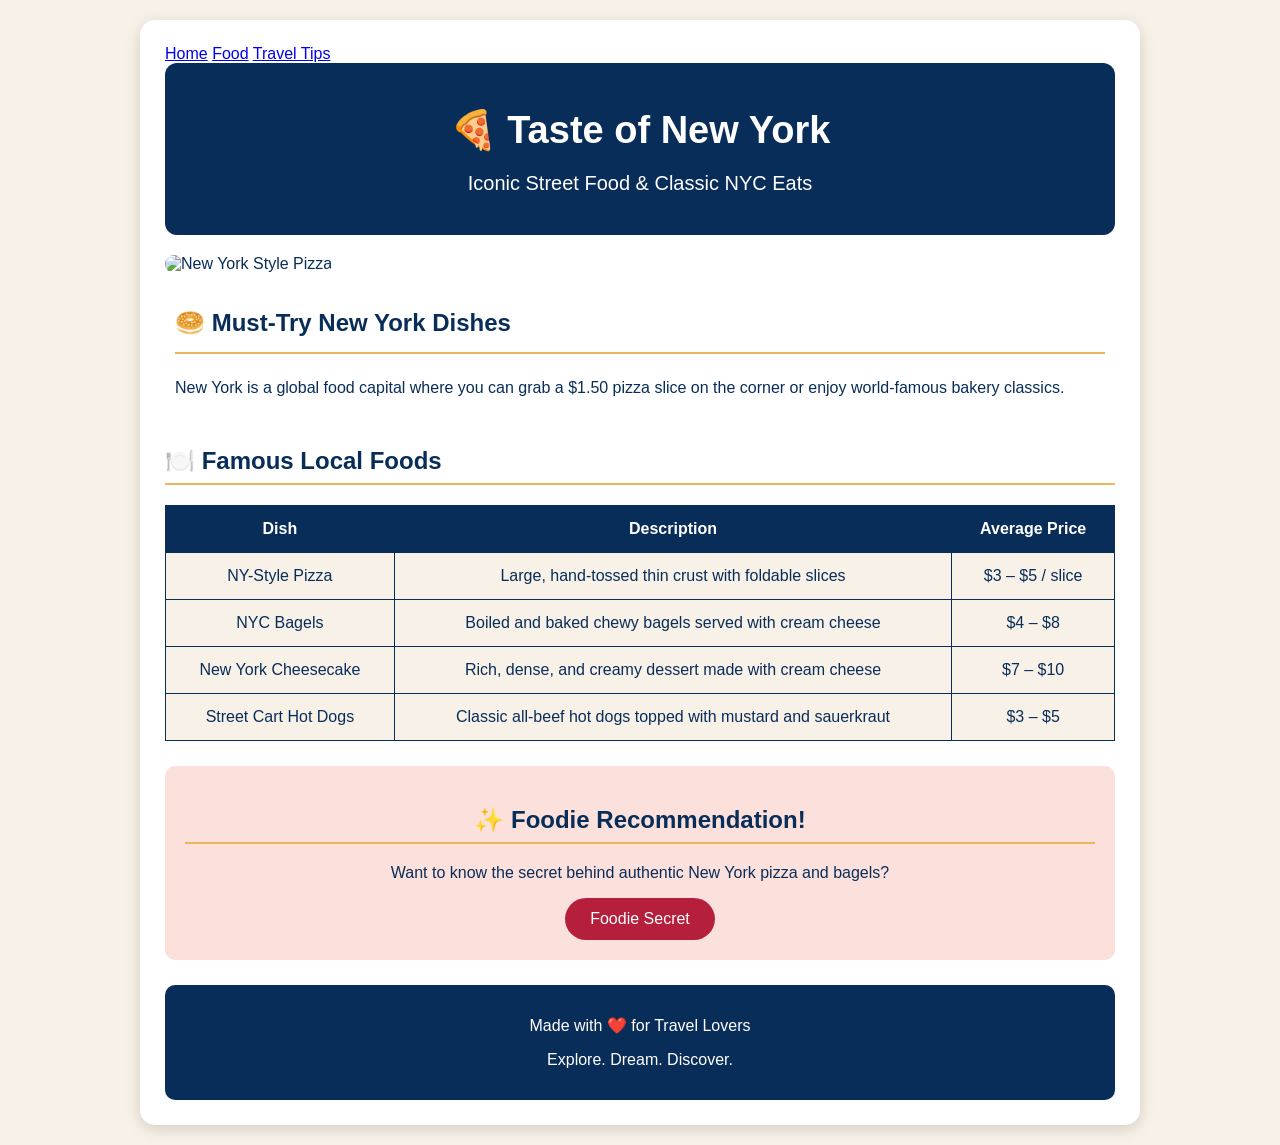
==== food.html @ 6aac44be "Add food page featuring iconic NYC dishes table and script action" ====
<!DOCTYPE html>
<html lang="en">

<head>
    <meta charset="UTF-8">
    <meta name="viewport" content="width=device-width, initial-scale=1.0">
    <title>Travel Postcard - New York (Food)</title>
    <link rel="stylesheet" href="style.css">
</head>

<body>

    <div class="postcard">
        <!-- Navigation Bar -->
        <nav class="navbar">
            <a href="index.html">Home</a>
            <a href="food.html" class="active">Food</a>
            <a href="tips.html">Travel Tips</a>
        </nav>

        <header>
            <h1>🍕 Taste of New York</h1>
            <p>Iconic Street Food & Classic NYC Eats</p>
        </header>

        <!-- Main Image -->
        <section class="hero">
            <img 
            src="https://images.unsplash.com/photo-1513104890138-7c749659a591" 
            alt="New York Style Pizza">
        </section>

        <!-- Food Intro -->
        <section class="intro">
            <h2>🥯 Must-Try New York Dishes</h2>
            <p>
                New York is a global food capital where you can grab a $1.50 pizza slice on the corner or enjoy world-famous bakery classics.
            </p>
        </section>

        <!-- Food Table -->
        <section class="travel-info">
            <h2>🍽️ Famous Local Foods</h2>
            <table>
                <tr>
                    <th>Dish</th>
                    <th>Description</th>
                    <th>Average Price</th>
                </tr>
                <tr>
                    <td>NY-Style Pizza</td>
                    <td>Large, hand-tossed thin crust with foldable slices</td>
                    <td>$3 – $5 / slice</td>
                </tr>
                <tr>
                    <td>NYC Bagels</td>
                    <td>Boiled and baked chewy bagels served with cream cheese</td>
                    <td>$4 – $8</td>
                </tr>
                <tr>
                    <td>New York Cheesecake</td>
                    <td>Rich, dense, and creamy dessert made with cream cheese</td>
                    <td>$7 – $10</td>
                </tr>
                <tr>
                    <td>Street Cart Hot Dogs</td>
                    <td>Classic all-beef hot dogs topped with mustard and sauerkraut</td>
                    <td>$3 – $5</td>
                </tr>
            </table>
        </section>

        <section class="fun-fact">
            <h2>✨ Foodie Recommendation!</h2>
            <p>Want to know the secret behind authentic New York pizza and bagels?</p>
            <button onclick="showFoodTip()">Foodie Secret</button>
        </section>

        <!-- Footer -->
        <footer>
            <p>Made with ❤️ for Travel Lovers</p>
            <p>Explore. Dream. Discover.</p>
        </footer>
    </div>

    <script>
        function showFoodTip() {
            window.alert(
                "Foodie Secret: Locals swear that New York City's tap water gives its pizza crust and bagels their signature texture and flavor!"
            );
            console.log("Foodie Secret button was clicked!");
        }
    </script>

</body>
</html>
---- style.css ----
/* Name:Ayesha Noor | Roll Number: 26i-3216 | Section: E*/

body {
    background-color: #f8f1e8;
    font-family: Arial, sans-serif;
    color: #092d59;
    margin: 0;
    padding: 20px;
}

.postcard {
    max-width: 950px;
    margin: auto;
    background-color: white;
    border-radius: 15px;
    padding: 25px;
    box-shadow: 0 4px 15px rgba(0,0,0,0.15);
}

header {
    text-align: center;
    background-color: #092d59;
    color: white;
    padding: 20px;
    border-radius: 12px;
}

h1 {
    font-size: 38px;
    margin-bottom: 5px;
}

header p {
    font-size: 20px;
}

.hero img {
    width: 100%;
    height: 350px;
    object-fit: cover;
    border-radius: 12px;
    margin-top: 20px;
}

h2 {
    color: #092d59;
    border-bottom: 2px solid #e9b85c;
    padding-bottom: 8px;
}

.intro {
    line-height: 1.7;
    padding: 10px;
}

.place-card {
    background-color: #f8f1e8;
    padding: 15px;
    margin: 15px 0;
    border-left: 5px solid #b51f3b;
    border-radius: 10px;
}

.place-card h3 {
    color: #b51f3b;
}

.place-card img {
    width: 100%;
    height: 200px;
    object-fit: cover;
    border-radius: 8px;
}

table {
    width: 100%;
    border-collapse: collapse;
    margin-top: 15px;
}

th, td {
    border: 1px solid #092d59;
    padding: 14px;
    text-align: center;
}

th {
    background-color: #092d59;
    color: white;
}

td {
    background-color: #f8f1e8;
}
.fun-fact {
    text-align: center;
    background-color: #fce0dc;
    padding: 20px;
    margin-top: 25px;
    border-radius: 10px;
}

button {
    background-color: #b51f3b;
    color: white;
    border: none;
    padding: 12px 25px;
    border-radius: 25px;
    font-size: 16px;
    cursor: pointer;
}

button:hover {
    background-color: #092d59;
}

footer {
    text-align: center;
    background-color: #092d59;
    color: white;
    padding: 15px;
    margin-top: 25px;
    border-radius: 10px;
}
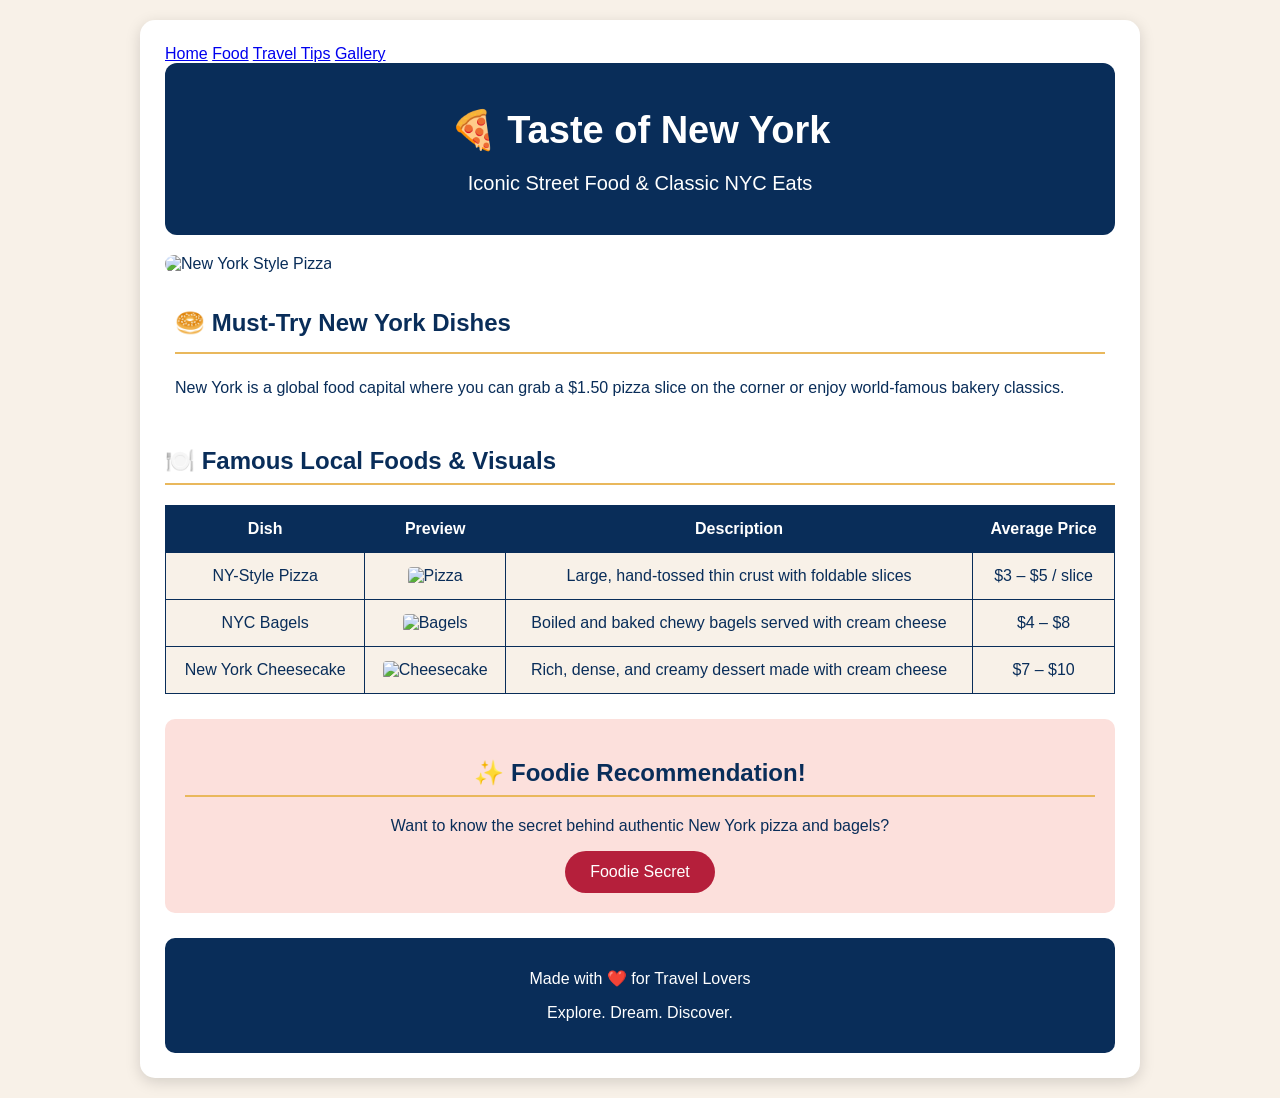
==== commit 745fabef: "Changes for branching" ====
--- a/food.html
+++ b/food.html
@@ -16,6 +16,7 @@
             <a href="index.html">Home</a>
             <a href="food.html" class="active">Food</a>
             <a href="tips.html">Travel Tips</a>
+            <a href="gallery.html">Gallery</a>
         </nav>
 
         <header>
@@ -38,34 +39,39 @@
             </p>
         </section>
 
-        <!-- Food Table -->
+        <!-- Food Table with Images -->
         <section class="travel-info">
-            <h2>🍽️ Famous Local Foods</h2>
+            <h2>🍽️ Famous Local Foods & Visuals</h2>
             <table>
                 <tr>
                     <th>Dish</th>
+                    <th>Preview</th>
                     <th>Description</th>
                     <th>Average Price</th>
                 </tr>
                 <tr>
                     <td>NY-Style Pizza</td>
+                    <td>
+                        <img src="https://images.unsplash.com/photo-1513104890138-7c749659a591" alt="Pizza" style="width: 80px; height: 60px; object-fit: cover; border-radius: 4px;">
+                    </td>
                     <td>Large, hand-tossed thin crust with foldable slices</td>
                     <td>$3 – $5 / slice</td>
                 </tr>
                 <tr>
                     <td>NYC Bagels</td>
+                    <td>
+                        <img src="https://images.unsplash.com/photo-1585478259715-87665b1c2fcb" alt="Bagels" style="width: 80px; height: 60px; object-fit: cover; border-radius: 4px;">
+                    </td>
                     <td>Boiled and baked chewy bagels served with cream cheese</td>
                     <td>$4 – $8</td>
                 </tr>
                 <tr>
                     <td>New York Cheesecake</td>
+                    <td>
+                        <img src="https://images.unsplash.com/photo-1533134242443-d4fd215305ad" alt="Cheesecake" style="width: 80px; height: 60px; object-fit: cover; border-radius: 4px;">
+                    </td>
                     <td>Rich, dense, and creamy dessert made with cream cheese</td>
                     <td>$7 – $10</td>
-                </tr>
-                <tr>
-                    <td>Street Cart Hot Dogs</td>
-                    <td>Classic all-beef hot dogs topped with mustard and sauerkraut</td>
-                    <td>$3 – $5</td>
                 </tr>
             </table>
         </section>
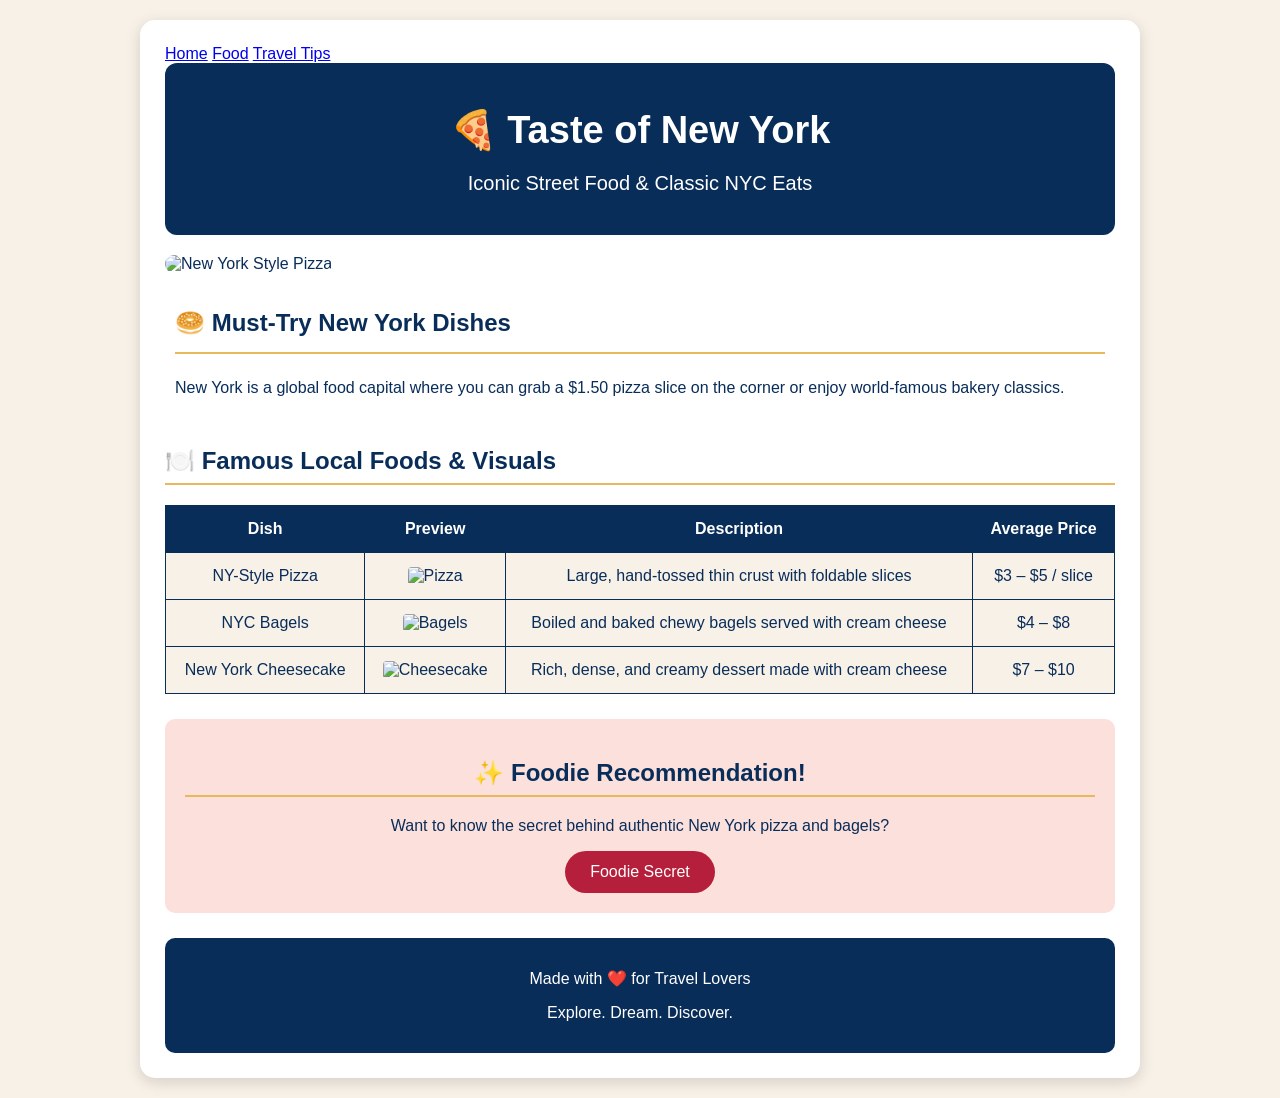
==== commit 80a593e0: "task3 step1 change" ====
--- a/food.html
+++ b/food.html
@@ -16,7 +16,6 @@
             <a href="index.html">Home</a>
             <a href="food.html" class="active">Food</a>
             <a href="tips.html">Travel Tips</a>
-            <a href="gallery.html">Gallery</a>
         </nav>
 
         <header>
@@ -60,7 +59,7 @@
                 <tr>
                     <td>NYC Bagels</td>
                     <td>
-                        <img src="https://images.unsplash.com/photo-1585478259715-87665b1c2fcb" alt="Bagels" style="width: 80px; height: 60px; object-fit: cover; border-radius: 4px;">
+                        <img src="https://tse2.mm.bing.net/th/id/OIP.S89cudG-yMqTb9BtBgr-XgHaHa?r=0&rs=1&pid=ImgDetMain&o=7&rm=3" alt="Bagels" style="width: 80px; height: 60px; object-fit: cover; border-radius: 4px;">
                     </td>
                     <td>Boiled and baked chewy bagels served with cream cheese</td>
                     <td>$4 – $8</td>
